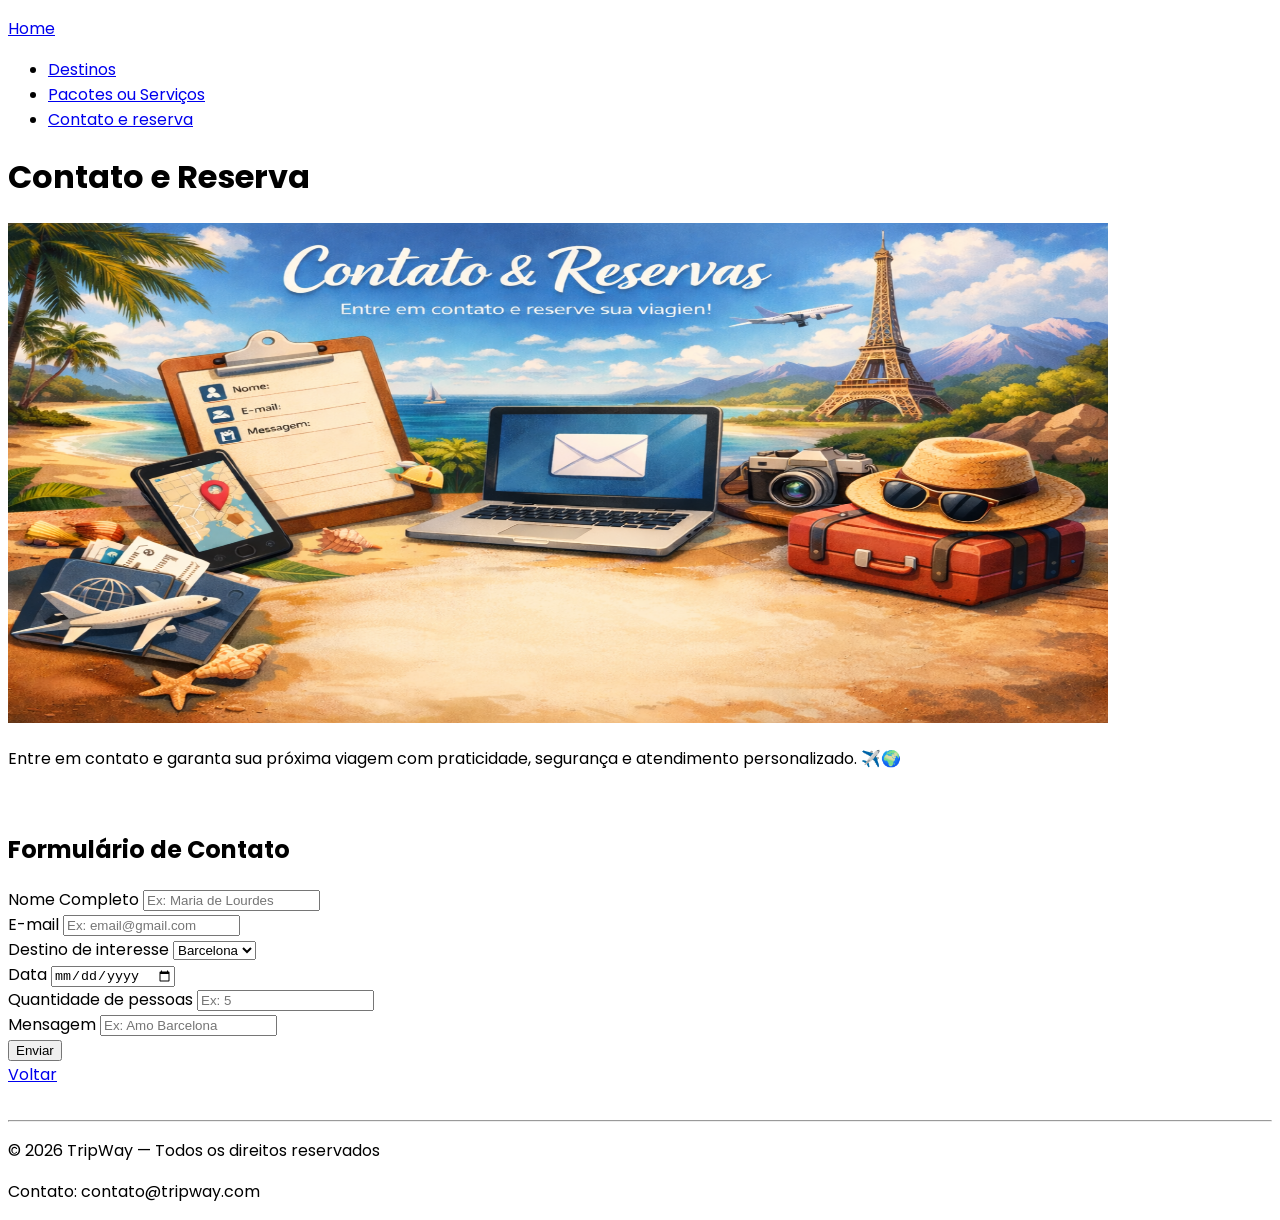
==== pages/contato.html @ 72da0874 "first commit" ====
<!DOCTYPE html>
<html lang="pt-BR">
<head>
    <meta charset="UTF-8">
    <meta name="viewport" content="width=device-width, initial-scale=1.0">
    <title>TripWay - Contato</title>
    <link rel="preconnect" href="https://fonts.googleapis.com">
    <link rel="preconnect" href="https://fonts.gstatic.com" crossorigin>
    <link href="https://fonts.googleapis.com/css2?family=Poppins:ital,wght@0,100;0,200;0,300;0,400;0,500;0,600;0,700;0,800;0,900;1,100;1,200;1,300;1,400;1,500;1,600;1,700;1,800;1,900&display=swap" rel="stylesheet">
</head>
<body style="font-family: Poppins;">

    <nav>    
        <a href="../index.html">
            <p>Home</p>
        </a>

        <ul>
            <li><a href="destinos.html">Destinos</a></li>
            <li><a href="pacotes.html">Pacotes ou Serviços</a></li>
            <li><a href="contato.html">Contato e reserva</a></li>
        </ul>
    </nav>

    <header>
        <h1>Contato e Reserva</h1>
        <img src="../images/reserva.png" alt="" height="500" width="1100">
        <p>Entre em contato e garanta sua próxima viagem com praticidade, segurança e atendimento personalizado. ✈️🌍</p>
        <br>
    </header>


    <main>
        <section>

            <h2>Formulário de Contato</h2>
            
            <form>
                <div>
                    <label for="name">Nome Completo</label>
                    <input type="text" id="name" placeholder="Ex: Maria de Lourdes" required/>
                </div>

                <div>
                    <label for="email">E-mail</label>
                    <input type="email" id="email" placeholder="Ex: email@gmail.com" required/>
                </div>

                <div>
                    <label for="destination">Destino de interesse</label>
                    <select id="destination">
                        <option value="barcelona">Barcelona</option>
                        <option value="franca">França</option>
                        <option value="okinawa">Okinawa</option>
                    </select>
                </div>

                <div>
                    <label for="date">Data</label>
                    <input type="date" id="date" required/>
                </div>

                <div>
                    <label for="amount">Quantidade de pessoas</label>
                    <input type="number" id="amount" placeholder="Ex: 5" required/>
                </div>

                <div>
                    <label for="message">Mensagem</label>
                    <input type="text" id="message" placeholder="Ex: Amo Barcelona" required/>
                </div>
                <button type="submit">Enviar</button>
            </form>

        </section>
        
        <a href="../index.html">Voltar</a>
    </main>

    <br>

    <hr>
    
    <footer>
        <p>© 2026 TripWay — Todos os direitos reservados</p>
        <p>Contato: contato@tripway.com</p>
    </footer>
</body>

</html>
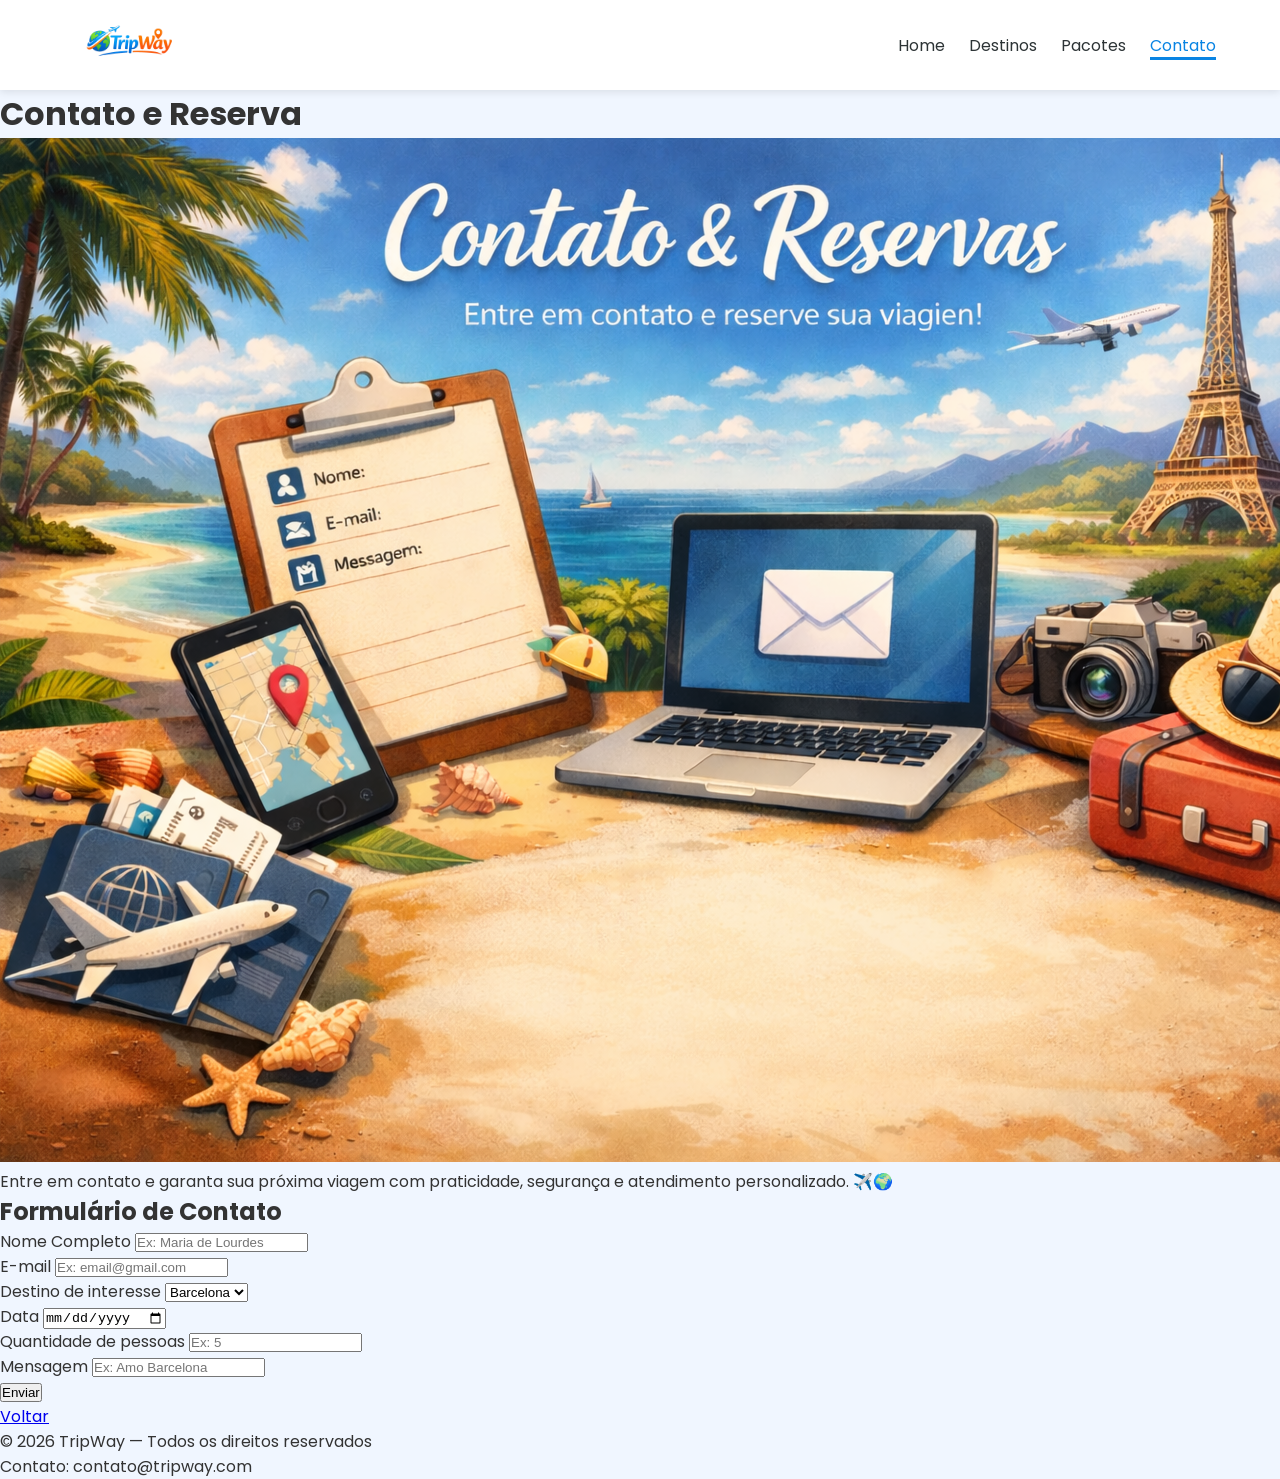
==== commit 0ca7b109: "classes e css contato" ====
--- a/pages/contato.html
+++ b/pages/contato.html
@@ -4,87 +4,108 @@
     <meta charset="UTF-8">
     <meta name="viewport" content="width=device-width, initial-scale=1.0">
     <title>TripWay - Contato</title>
+
+    <link rel="stylesheet" href="../css/contato.css">
+
     <link rel="preconnect" href="https://fonts.googleapis.com">
     <link rel="preconnect" href="https://fonts.gstatic.com" crossorigin>
-    <link href="https://fonts.googleapis.com/css2?family=Poppins:ital,wght@0,100;0,200;0,300;0,400;0,500;0,600;0,700;0,800;0,900;1,100;1,200;1,300;1,400;1,500;1,600;1,700;1,800;1,900&display=swap" rel="stylesheet">
+
+    <link href="https://fonts.googleapis.com/css2?family=Poppins:wght@300;400;500;600;700&display=swap" rel="stylesheet">
+
+    <link href="https://fonts.googleapis.com/css2?family=Playfair+Display:wght@400;600;700&display=swap" rel="stylesheet">
 </head>
-<body style="font-family: Poppins;">
+<body>
 
-    <nav>    
-        <a href="../index.html">
-            <p>Home</p>
+    <nav class="navbar">
+        <a href="../index.html" class="navbar-logo">
+            <img src="../images/tripway.png" alt="Logo TripWay">
         </a>
 
-        <ul>
-            <li><a href="destinos.html">Destinos</a></li>
-            <li><a href="pacotes.html">Pacotes ou Serviços</a></li>
-            <li><a href="contato.html">Contato e reserva</a></li>
+        <ul class="navbar-list">
+            <li class="navbar-item">
+                <a href="../index.html" class="navbar-link">Home</a>
+            </li>
+
+            <li class="navbar-item">
+                <a href="destinos.html" class="navbar-link">Destinos</a>
+            </li>
+
+            <li class="navbar-item">
+                <a href="pacotes.html" class="navbar-link">Pacotes</a>
+            </li>
+
+            <li class="navbar-item">
+                <a href="contato.html" class="navbar-link active-link">Contato</a>
+            </li>
         </ul>
     </nav>
 
-    <header>
-        <h1>Contato e Reserva</h1>
-        <img src="../images/reserva.png" alt="" height="500" width="1100">
-        <p>Entre em contato e garanta sua próxima viagem com praticidade, segurança e atendimento personalizado. ✈️🌍</p>
-        <br>
+    <header class="contact-header">
+        <h1 class="contact-title">Contato e Reserva</h1>
+
+        <img src="../images/reserva.png" alt="Reserva de viagem" class="contact-image">
+
+        <p class="contact-description">
+            Entre em contato e garanta sua próxima viagem com praticidade,
+            segurança e atendimento personalizado. ✈️🌍
+        </p>
     </header>
 
+    <main class="contact-main">
 
-    <main>
-        <section>
+        <section class="contact-form-section">
+            <h2 class="contact-form-title">Formulário de Contato</h2>
 
-            <h2>Formulário de Contato</h2>
-            
-            <form>
-                <div>
-                    <label for="name">Nome Completo</label>
-                    <input type="text" id="name" placeholder="Ex: Maria de Lourdes" required/>
+            <form class="contact-form">
+
+                <div class="contact-form-group">
+                    <label for="name" class="contact-label">Nome Completo</label>
+                    <input type="text" id="name" class="contact-input" placeholder="Ex: Maria de Lourdes" required>
                 </div>
 
-                <div>
-                    <label for="email">E-mail</label>
-                    <input type="email" id="email" placeholder="Ex: email@gmail.com" required/>
+                <div class="contact-form-group">
+                    <label for="email" class="contact-label">E-mail</label>
+                    <input type="email" id="email" class="contact-input" placeholder="Ex: email@gmail.com" required>
                 </div>
 
-                <div>
-                    <label for="destination">Destino de interesse</label>
-                    <select id="destination">
+                <div class="contact-form-group">
+                    <label for="destination" class="contact-label">Destino de interesse</label>
+
+                    <select id="destination" class="contact-select">
                         <option value="barcelona">Barcelona</option>
                         <option value="franca">França</option>
                         <option value="okinawa">Okinawa</option>
                     </select>
                 </div>
 
-                <div>
-                    <label for="date">Data</label>
-                    <input type="date" id="date" required/>
+                <div class="contact-form-group">
+                    <label for="date" class="contact-label">Data</label>
+                    <input type="date" id="date" class="contact-input" required>
                 </div>
 
-                <div>
-                    <label for="amount">Quantidade de pessoas</label>
-                    <input type="number" id="amount" placeholder="Ex: 5" required/>
+                <div class="contact-form-group">
+                    <label for="amount" class="contact-label">Quantidade de pessoas</label>
+                    <input type="number" id="amount" class="contact-input" placeholder="Ex: 5" required>
                 </div>
 
-                <div>
-                    <label for="message">Mensagem</label>
-                    <input type="text" id="message" placeholder="Ex: Amo Barcelona" required/>
+                <div class="contact-form-group">
+                    <label for="message" class="contact-label">Mensagem</label>
+                    <input type="text" id="message" class="contact-input" placeholder="Ex: Amo Barcelona" required>
                 </div>
-                <button type="submit">Enviar</button>
+
+                <button type="submit" class="contact-button">Enviar</button>
+
             </form>
+        </section>
 
-        </section>
-        
-        <a href="../index.html">Voltar</a>
+        <a href="../index.html" class="back-button">Voltar</a>
+
     </main>
 
-    <br>
+    <footer class="site-footer">
+        <p class="footer-text">© 2026 TripWay — Todos os direitos reservados</p>
+        <p class="footer-text">Contato: contato@tripway.com</p>
+    </footer>
 
-    <hr>
-    
-    <footer>
-        <p>© 2026 TripWay — Todos os direitos reservados</p>
-        <p>Contato: contato@tripway.com</p>
-    </footer>
 </body>
-
 </html>
--- a/css/contato.css
+++ b/css/contato.css
@@ -0,0 +1,65 @@
+:root {
+    --primary-color: #0984e3;
+    --primary-dark: #0652dd;
+    --secondary-color: #2d3436;
+    --background-color: #f0f6ff;
+    --card-color: #ffffff;
+    --text-color: #333333;
+    --muted-color: #636e72;
+    --border-color: #d6e4f5;
+    --shadow-md: 0 10px 10px rgba(0, 0, 0, 0.05);
+}
+
+* {
+    margin: 0;
+    padding: 0;
+    box-sizing: border-box;
+}
+
+body {
+    font-family: "Poppins", sans-serif;
+    background-color: var(--background-color);
+    color: var(--text-color);
+}
+
+.navbar {
+    display: flex;
+    justify-content: space-between;
+    align-items: center;
+
+    background-color: var(--card-color);
+    padding: 0 5%;
+    height: 10vh;
+    box-shadow: 0 2px 8px rgba(0, 0, 0, 0.1);
+}
+
+.navbar-logo {
+    display: flex;
+    align-items: center;
+    text-decoration: none;
+}
+
+.navbar-logo img {
+    width: 150px;
+    height: auto;
+}
+
+.navbar-list {
+    display: flex;
+    list-style: none;
+    gap: 1.5rem;
+}
+
+.navbar-link {
+    text-decoration: none;
+    color: var(--secondary-color);
+}
+
+.navbar-link:hover {
+    color: var(--primary-color);
+}
+
+.active-link {
+    color: var(--primary-color);
+    border-bottom: 3px solid var(--primary-color);
+}
